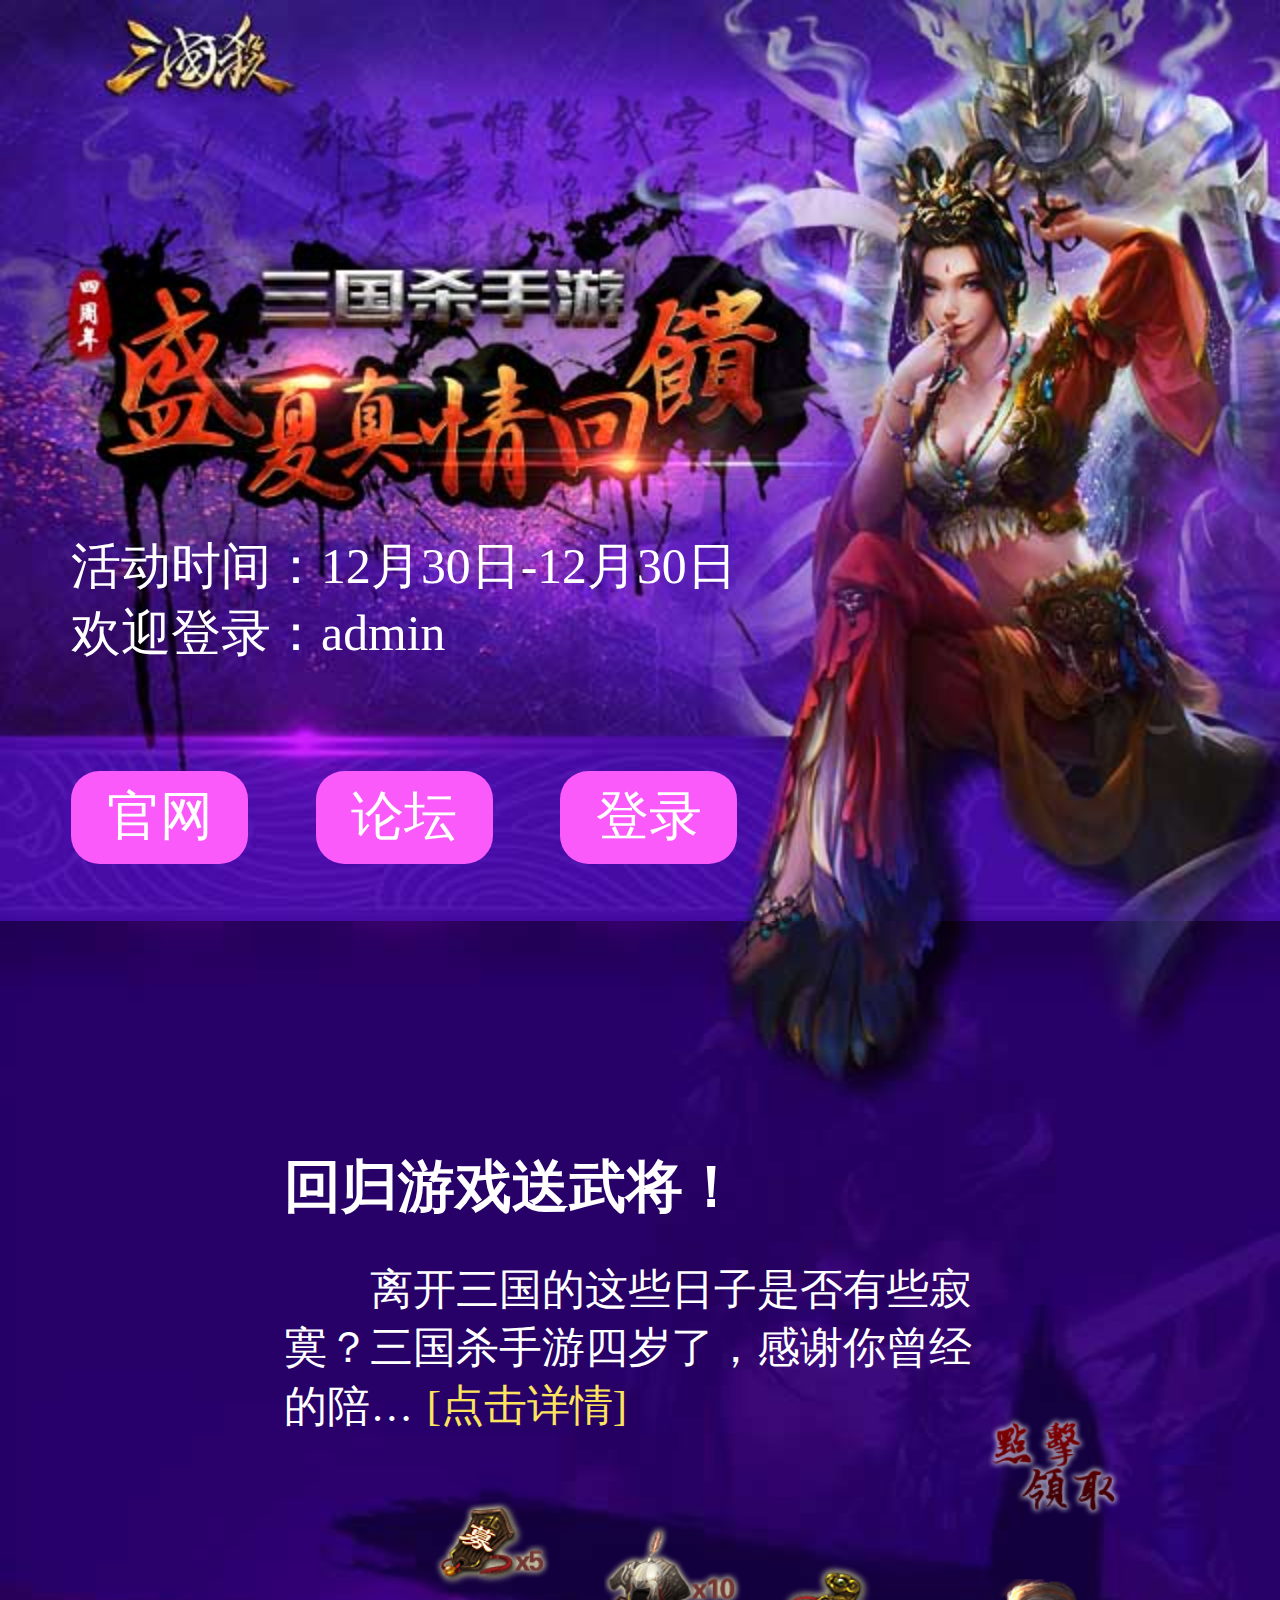
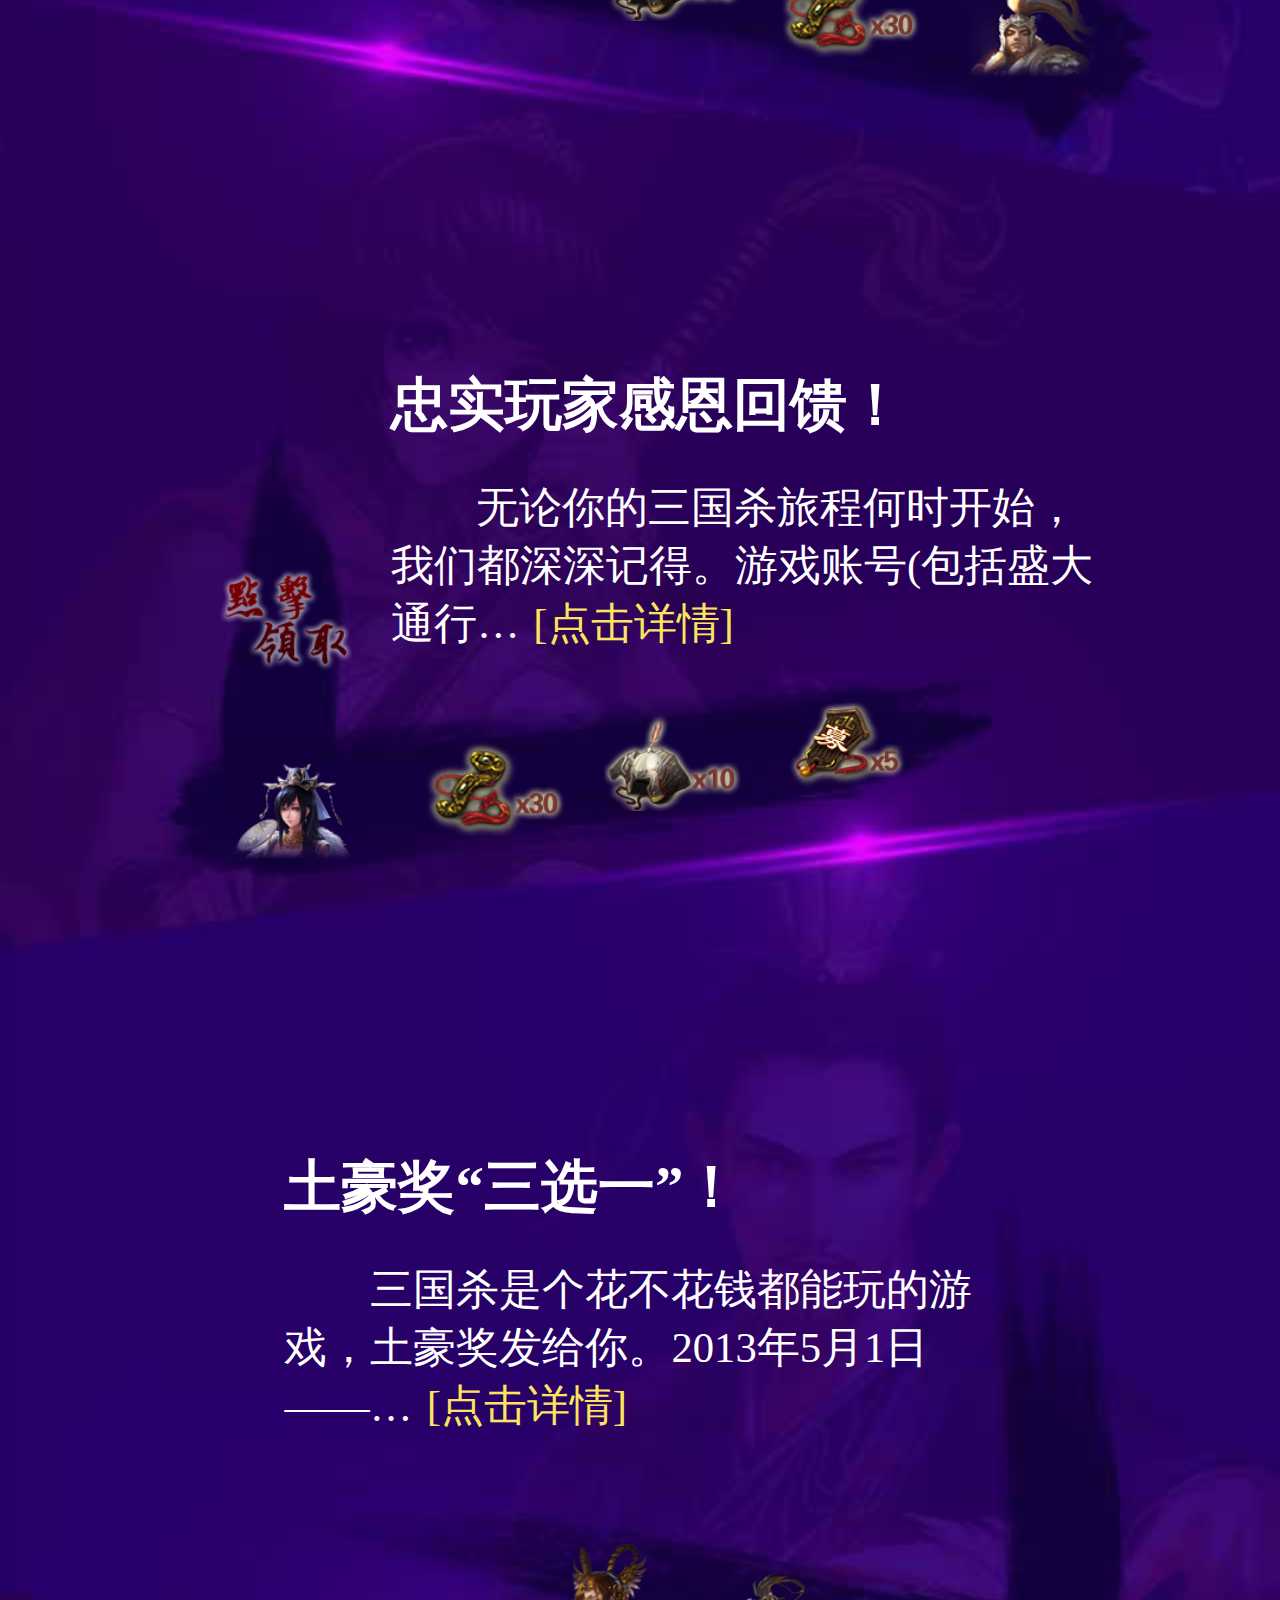
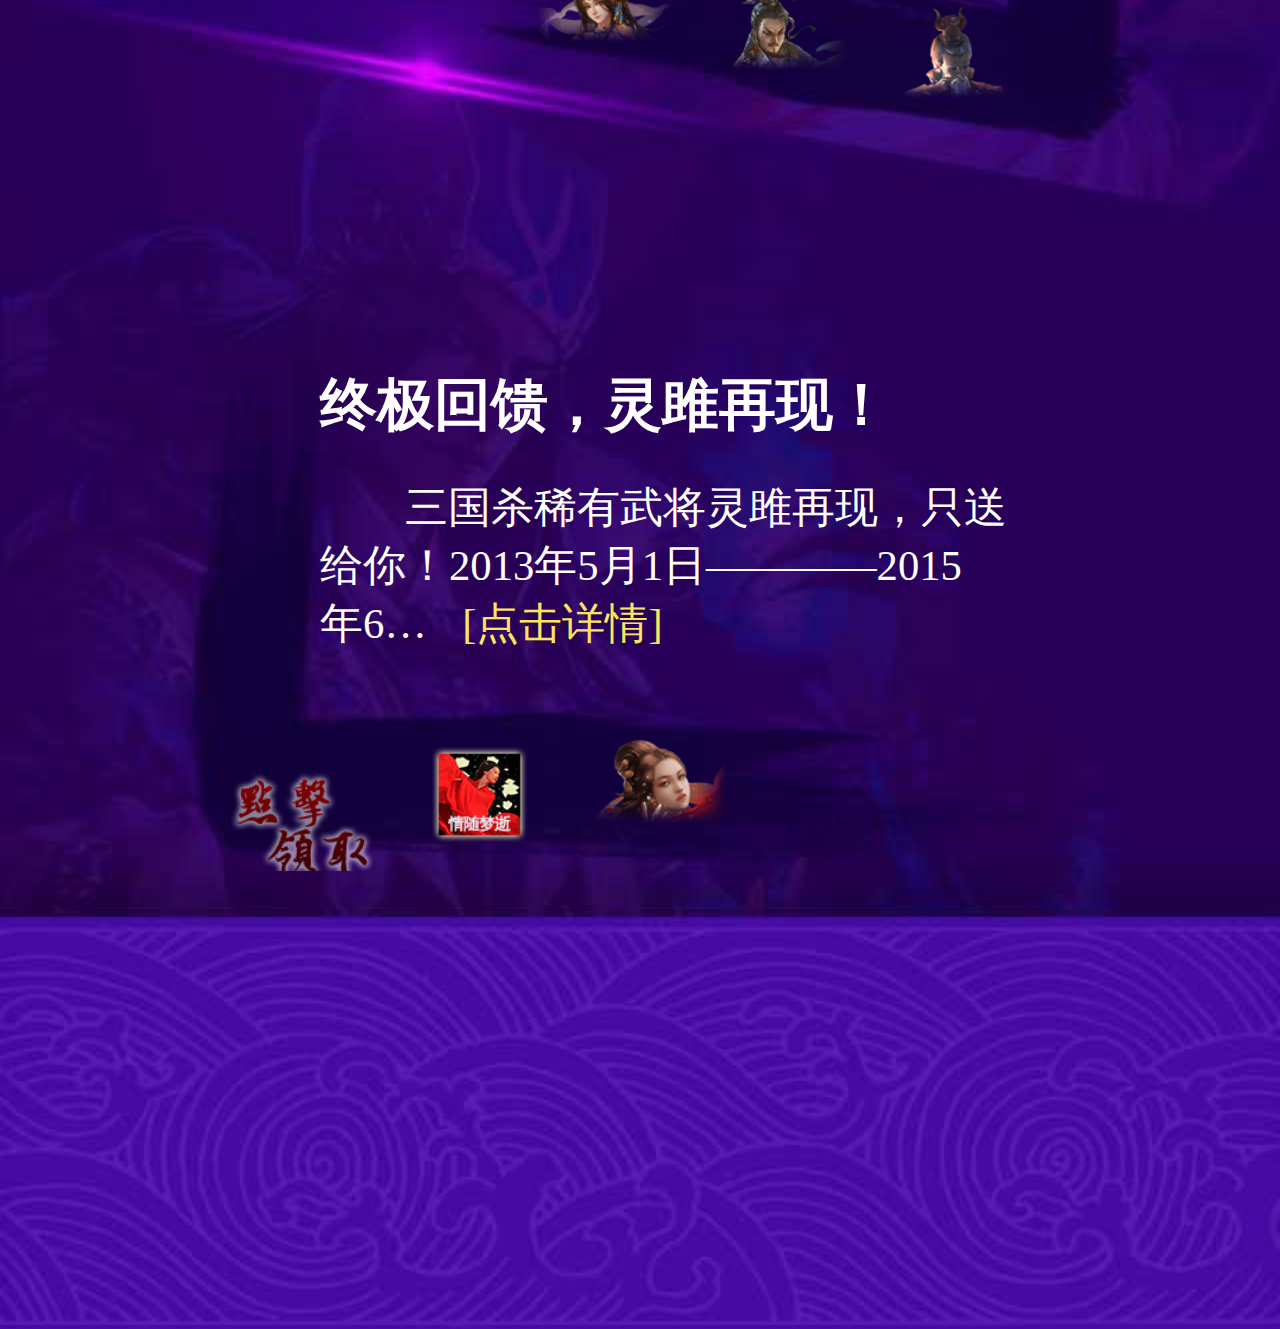
==== mobile/index.html @ ebcf3705 "In nginx, the UA is used to change the path of the root to achieve the effect of jumping according t" ====
<!DOCTYPE html>
<html lang="en">

<head>
  <meta charset="UTF-8">
  <meta name="viewport"
    content="width=device-width, initial-scale=1.0, minimum-scale=1.0, maximum-scale=1.0, minimal-ui">
  <meta http-equiv="X-UA-Compatible" content="ie=edge">
  <title>三国杀</title>
  <link rel="stylesheet" href="./css/index.css">
</head>

<body>
  <div id="column1">
    <nav class="nav">
      <ul class="nav-list">
        <li class="nav-list-item"><a target="_blank" href="http://m.sanguosha.com">官网</a></li>
        <li class="nav-list-item"><a target="_blank" href="http://myclub.sanguosha.com">论坛</a></li>
        <li class="nav-list-item"><a target="_blank" href="javascript:void(0);">登录</a></li>
      </ul>
    </nav>
    <div class="column1-tip">
      <p class="column1-tip-time">活动时间：12月30日-12月30日</p>
      <p class="column1-tip-wel">欢迎登录：admin</p>
    </div>
  </div>
  <div id="column2">
    <div id="box1" class="box">
      <div class="info">
        <h2 class="title">回归游戏送武将！</h2>
        <p>
          <span class="pre">&emsp;&emsp;离开三国的这些日子是否有些寂寞？三国杀手游四岁了，感谢你曾经</span><span class="mid ellipsis">的陪伴。</span><span class="showDetail" data-index="0">[点击详情]</span><span class="beh hide">2015年1月1日至今，未登陆国三国杀手游且校色等级大于等于85级(原40级)的用户，可免费领取：招募令x5、雁翎甲x10、多多益善x30、专属武将朱灵！领取成功后，请登录游戏到系统邮件中查看。</span><span class="takeBack hide" data-index="0">[收回]</span>
        </p>
      </div>
      <ul class="tools">
        <li class="tool-item" data-id="1_1"></li>
        <li class="left1 tool-item" data-id="1_2"></li>
        <li class="left2 tool-item" data-id="1_3"></li>
        <li class="left3 tool-item" data-id="1_4"></li>
        <li class="left4 tool-item" data-id="1_5"></li>
      </ul>
    </div>
    <div id="box2" class="box">
      <div class="info">
        <h2 class="title">忠实玩家感恩回馈！</h2>
        <p>
          <span class="pre">&emsp;&emsp;无论你的三国杀旅程何时开始，我们都深深记得。游戏账号(包括盛大</span><span class="mid ellipsis">通行证)注册</span><span class="showDetail" data-index="1">[点击详情]</span><span class="beh hide">时间在2014年6月30日及以前且游戏角色大于等于100级(原48级)的用户，可免费领取：招募令x5、雁翎甲x10、多多益善x30、娇花照水*甄姬。小tips：不记得自己游戏开始时间可以看下“初出茅庐”战功的获得日期哦！</span><span class="takeBack hide" data-index="1">[收回]</span>
        </p>
      </div>
      <ul class="tools">
        <li class="tool-item" data-id="2_1"></li>
        <li class="right1 tool-item" data-id="2_2"></li>
        <li class="right2 tool-item" data-id="2_3"></li>
        <li class="right3 tool-item" data-id="2_4"></li>
        <li class="right4 tool-item" data-id="2_5"></li>
      </ul>
    </div>
    <div id="box3" class="box">
      <div class="info">
        <h2 class="title">土豪奖“三选一”！</h2>
        <p>
          <span class="pre">&emsp;&emsp;三国杀是个花不花钱都能玩的游戏，土豪奖发给你。2013年5月1日</span><span class="mid ellipsis">——2015年</span><span class="showDetail" data-index="2">[点击详情]</span><span class="beh hide">6月30日期间，通过正规充值方式累计充值超过5000人民币的用户，月下弄兔*貂蝉，陈琳，程昱，奖励三选一。领取成功后，请登录游戏到系统邮件中查看。</span><span class="takeBack hide" data-index="2">[收回]</span>
        </p>
      </div>
      <ul class="tools">
        <li class="tool-item" data-id="3_1"></li>
        <li class="left1 tool-item" data-id="3_2"></li>
        <li class="left2 tool-item" data-id="3_3"></li>
      </ul>
    </div>
    <div id="box4" class="box">
      <div class="info">
        <h2 class="title">终极回馈，灵雎再现！</h2>
        <p class="left1">
          <span class="pre">&emsp;&emsp;三国杀稀有武将灵雎再现，只送给你！2013年5月1日————2015</span><span class="mid ellipsis">年6月30日期间</span><span class="showDetail" data-index="3">[点击详情]</span><span class="beh hide">，通过正规充值方式累计充值超过1万元人民币的用户，可获得灵雎、专属称号“情随梦逝”。领取成功后，请登录游戏到系统邮件中查看。</span><span class="takeBack hide" data-index="3">[收回]</span>
        </p>
      </div>
      <ul class="tools">
        <li class="tool-item" data-id="4_1"></li>
        <li class="right1 tool-item" data-id="4_2"></li>
        <li class="right2 tool-item" data-id="4_3"></li>
      </ul>
    </div>
  </div>
  <!-- dialog -->
  <div class="dialog-box dialog-tip hide">
    <div class="dialog-top">提示</div>
    <div class="dialog-middle">
      <p class="dialog-text"></p>
    </div>
    <div class="dialog-bottom">
      <button type="button" class="confirm">确定</button>
    </div>
  </div>
  <!-- 背景 -->
  <div class="dialog-bg hide"></div>
</body>

<script src="./js/lib/jquery-3.3.1.min.js"></script>
<script src="./js/lib/ajax.js"></script>
<script src="./js/lib/testdata.js"></script>
<script src="./js/lib/zepto.js"></script>
<script src="./js/lib/event.js"></script>
<script src="./js/lib/touch.js"></script>
<script src="./js/index.js"></script>

</html>
---- mobile/css/index.css ----
*{margin:0;padding:0}ul{list-style:none}a{text-decoration:none}body{margin:0 auto}#column1{width:100%;height:7.194444444444rem;background:url(../img/bg_01.jpg) no-repeat;background-size:100%;position:relative}.nav{position:absolute;left:.555555555556rem;top:5.611111111111rem}.nav-list-item{font-size:.416666666667rem;padding:.083333333333rem .277777777778rem;border-radius:.222222222222rem;background-color:#fb5afb;display:inline-block;margin-right:.277777777778rem}.nav a{color:#fff;display:inlien-block}.column1-tip{font-size:.388888888889rem;color:#fff;position:absolute;left:.555555555556rem;top:4.166666666667rem}#column2{width:100%;height:28.1875rem;background:url(../img/bg_02.jpg) no-repeat;background-size:100%;position:relative}.box .info{width:5.555555555556rem}.box .info .title{font-size:.444444444444rem;margin-bottom:.277777777778rem}.box{font-size:.333333333333rem;color:#fff}#box1 .info{position:absolute;left:2.222222222222rem;bottom:24.166666666667rem}#box2 .info{position:absolute;left:3.055555555556rem;bottom:17.777777777778rem}#box3 .info{position:absolute;left:2.222222222222rem;bottom:11.666666666667rem}#box4 .info{position:absolute;left:2.5rem;bottom:5.277777777778rem}#box1 .all-info{position:absolute;left:2.222222222222rem;bottom:23.611111111111rem}#box2 .all-info{position:absolute;left:3.055555555556rem;bottom:17.222222222222rem}#box3 .all-info{position:absolute;left:2.222222222222rem;bottom:11.111111111111rem}#box4 .all-info{position:absolute;left:2.5rem;bottom:4.722222222222rem}.ellipsis{width:1.111111111111rem;display:inline-block;vertical-align:middle;overflow:hidden;text-overflow:ellipsis;white-space:nowrap}.showDetail{color:#fce45e;vertical-align:middle}.hide{display:none}.takeBack{color:#fce45e;vertical-align:middle}#box1 .tools li:first-child{background:url(../img/1/01.png) no-repeat}#box1 .tools li:nth-child(2){background:url(../img/1/02.png) no-repeat}#box1 .tools li:nth-child(3){background:url(../img/1/03.png) no-repeat}#box1 .tools li:nth-child(4){background:url(../img/1/04.png) no-repeat}#box1 .tools li:nth-child(5){background:url(../img/all.png) no-repeat}#box2 .tools li:first-child{background:url(../img/2/01.png) no-repeat}#box2 .tools li:nth-child(2){background:url(../img/2/02.png) no-repeat}#box2 .tools li:nth-child(3){background:url(../img/2/03.png) no-repeat}#box2 .tools li:nth-child(4){background:url(../img/2/04.png) no-repeat}#box2 .tools li:nth-child(5){background:url(../img/all.png) no-repeat}#box3 .tools li:first-child{background:url(../img/3/01.png) no-repeat}#box3 .tools li:nth-child(2){background:url(../img/3/02.png) no-repeat}#box3 .tools li:nth-child(3){background:url(../img/3/03.png) no-repeat}#box4 .tools li:first-child{background:url(../img/4/01.png) no-repeat}#box4 .tools li:nth-child(2){background:url(../img/4/02.png) no-repeat}#box4 .tools li:nth-child(3){background:url(../img/all.png) no-repeat}#box1 .tools li:first-child.gray{background:url(../img/1/01_gray.png) no-repeat}#box1 .tools li:nth-child(2).gray{background:url(../img/1/02_gray.png) no-repeat}#box1 .tools li:nth-child(3).gray{background:url(../img/1/03_gray.png) no-repeat}#box1 .tools li:nth-child(4).gray{background:url(../img/1/04_gray.png) no-repeat}#box1 .tools li:nth-child(5).gray{background:url(../img/all_gray.png) no-repeat}#box2 .tools li:first-child.gray{background:url(../img/2/01_gray.png) no-repeat}#box2 .tools li:nth-child(2).gray{background:url(../img/2/02_gray.png) no-repeat}#box2 .tools li:nth-child(3).gray{background:url(../img/2/03_gray.png) no-repeat}#box2 .tools li:nth-child(4).gray{background:url(../img/2/04_gray.png) no-repeat}#box2 .tools li:nth-child(5).gray{background:url(../img/all_gray.png) no-repeat}#box3 .tools li:first-child.gray{background:url(../img/3/01_gray.png) no-repeat}#box3 .tools li:nth-child(2).gray{background:url(../img/3/02_gray.png) no-repeat}#box3 .tools li:nth-child(3).gray{background:url(../img/3/03_gray.png) no-repeat}#box4 .tools li:first-child.gray{background:url(../img/4/01_gray.png) no-repeat}#box4 .tools li:nth-child(2).gray{background:url(../img/4/02_gray.png) no-repeat}#box4 .tools li:nth-child(3).gray{background:url(../img/all_gray.png) no-repeat}#column2 .tools li{width:1.111111111111rem;height:.805555555556rem;background-size:100%!important}#column2 .tools li:last-child{width:1.027777777778rem;height:.833333333333rem}#box4 .tools li:last-child{width:1.111111111111rem;height:.805555555556rem}#column2 .box .tools,.tools li{position:absolute}#box1 .tools{left:3.333333333333rem;top:4.444444444444rem}#box2 .tools{left:6.111111111111rem;top:10.694444444444rem}#box3 .tools{left:4.166666666667rem;top:17.361111111111rem}#box4 .tools{left:4.583333333333rem;top:23.472222222222rem}.tools .left1{left:1.388888888889rem;top:.222222222222rem}.tools .left2{left:2.777777777778rem;top:.5rem}.tools .left3{left:4.166666666667rem;top:.694444444444rem}.tools .left4{left:4.388888888889rem;top:-.611111111111rem}.tools .right1{left:-1.388888888889rem;top:.138888888889rem}.tools .right2{left:-2.777777777778rem;top:.333333333333rem}.tools .right3{left:-4.388888888889rem;top:.555555555556rem}.tools .right4{left:-4.388888888889rem;top:-.972222222222rem}.dialog-bg{width:100%;height:100%;background:#000;top:0;z-index:1;opacity:.5;filter:progid:DXImageTransform.Microsoft.Alpha(opacity=50)}.dialog-bg,.dialog-box{position:fixed;left:0;right:0;bottom:0}.dialog-box{top:2.777777777778rem;margin:0 auto;width:6.944444444444rem;height:3.888888888889rem;z-index:2;background:#f1e9ff;border-radius:.138888888889rem;border:.027777777778rem solid #2f0080}.dialog-top{width:100%;height:.805555555556rem;line-height:.805555555556rem;font-size:.444444444444rem;color:#2f0080;text-align:center;border-bottom:.027777777778rem solid #2f0080;font-weight:700}.dialog-middle{height:1.111111111111rem;padding:.277777777778rem}.dialog-middle p{text-indent:2em;line-height:.555555555556rem;font-size:.333333333333rem}.dialog-bottom{width:100%;height:1.111111111111rem;font-size:.5rem;color:#2f0080;text-align:center;padding-top:.277777777778rem}.dialog-bottom button{width:2.5rem;height:.722222222222rem;line-height:.722222222222rem;background:#2f0080;border:0 none;color:#fff;border-radius:.083333333333rem;margin:.194444444444rem 0}
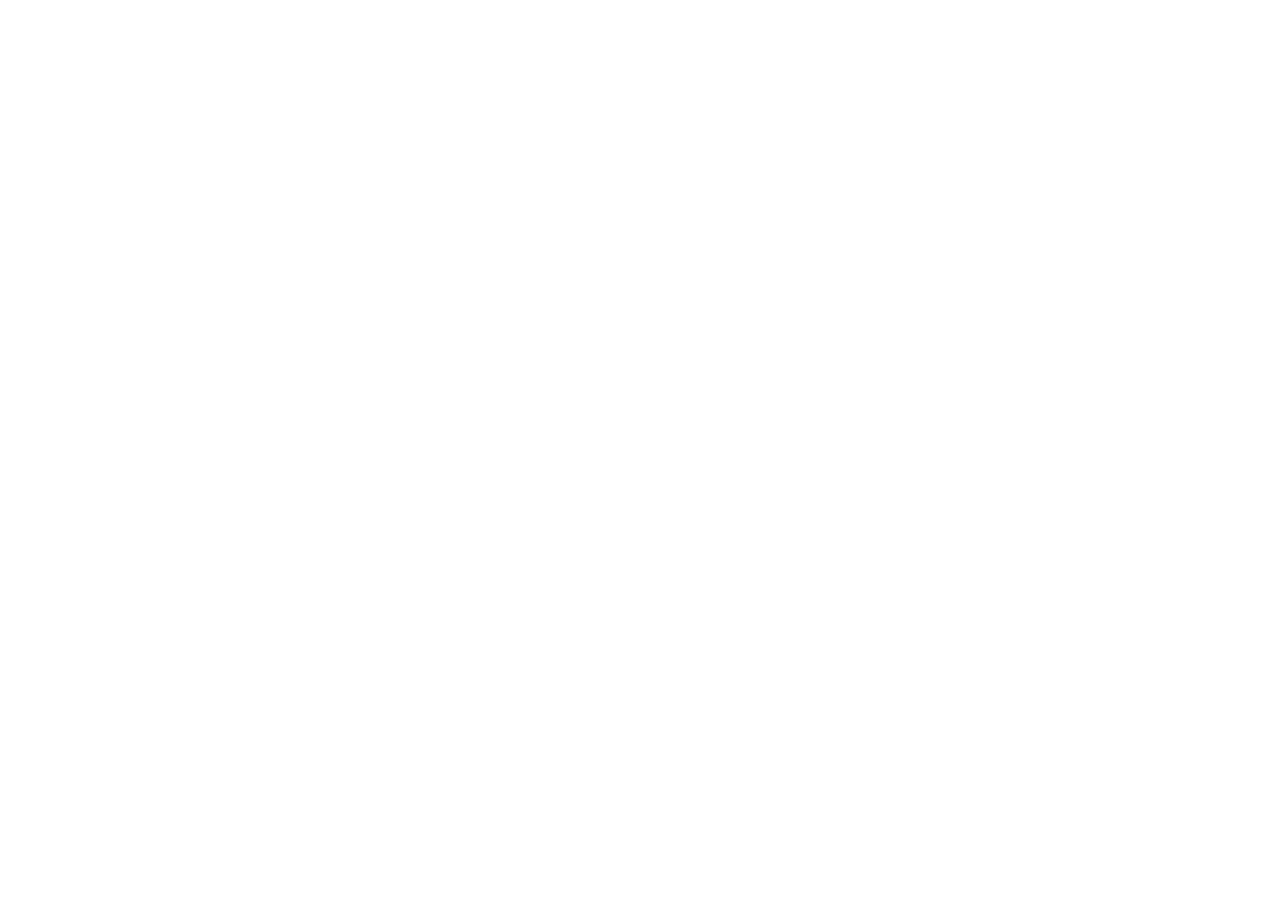
==== commit a7f5d03d: "Perform device judgment based on the navigator.userAgent field on the browser side to perform the co" ====
--- a/mobile/index.html
+++ b/mobile/index.html
@@ -8,6 +8,13 @@
   <meta http-equiv="X-UA-Compatible" content="ie=edge">
   <title>三国杀</title>
   <link rel="stylesheet" href="./css/index.css">
+  <script>
+    try {
+      if (!/Android|webOS|iPhone|iPod|BlackBerry/i.test(navigator.userAgent)) { // 触屏手机版地址
+        window.location.href = "http://localhost:8080/pc";
+      }
+    } catch (e) {}
+  </script>
 </head>
 
 <body>
@@ -29,7 +36,10 @@
       <div class="info">
         <h2 class="title">回归游戏送武将！</h2>
         <p>
-          <span class="pre">&emsp;&emsp;离开三国的这些日子是否有些寂寞？三国杀手游四岁了，感谢你曾经</span><span class="mid ellipsis">的陪伴。</span><span class="showDetail" data-index="0">[点击详情]</span><span class="beh hide">2015年1月1日至今，未登陆国三国杀手游且校色等级大于等于85级(原40级)的用户，可免费领取：招募令x5、雁翎甲x10、多多益善x30、专属武将朱灵！领取成功后，请登录游戏到系统邮件中查看。</span><span class="takeBack hide" data-index="0">[收回]</span>
+          <span class="pre">&emsp;&emsp;离开三国的这些日子是否有些寂寞？三国杀手游四岁了，感谢你曾经</span><span class="mid ellipsis">的陪伴。</span><span
+            class="showDetail" data-index="0">[点击详情]</span><span
+            class="beh hide">2015年1月1日至今，未登陆国三国杀手游且校色等级大于等于85级(原40级)的用户，可免费领取：招募令x5、雁翎甲x10、多多益善x30、专属武将朱灵！领取成功后，请登录游戏到系统邮件中查看。</span><span
+            class="takeBack hide" data-index="0">[收回]</span>
         </p>
       </div>
       <ul class="tools">
@@ -44,7 +54,10 @@
       <div class="info">
         <h2 class="title">忠实玩家感恩回馈！</h2>
         <p>
-          <span class="pre">&emsp;&emsp;无论你的三国杀旅程何时开始，我们都深深记得。游戏账号(包括盛大</span><span class="mid ellipsis">通行证)注册</span><span class="showDetail" data-index="1">[点击详情]</span><span class="beh hide">时间在2014年6月30日及以前且游戏角色大于等于100级(原48级)的用户，可免费领取：招募令x5、雁翎甲x10、多多益善x30、娇花照水*甄姬。小tips：不记得自己游戏开始时间可以看下“初出茅庐”战功的获得日期哦！</span><span class="takeBack hide" data-index="1">[收回]</span>
+          <span class="pre">&emsp;&emsp;无论你的三国杀旅程何时开始，我们都深深记得。游戏账号(包括盛大</span><span
+            class="mid ellipsis">通行证)注册</span><span class="showDetail" data-index="1">[点击详情]</span><span
+            class="beh hide">时间在2014年6月30日及以前且游戏角色大于等于100级(原48级)的用户，可免费领取：招募令x5、雁翎甲x10、多多益善x30、娇花照水*甄姬。小tips：不记得自己游戏开始时间可以看下“初出茅庐”战功的获得日期哦！</span><span
+            class="takeBack hide" data-index="1">[收回]</span>
         </p>
       </div>
       <ul class="tools">
@@ -59,7 +72,10 @@
       <div class="info">
         <h2 class="title">土豪奖“三选一”！</h2>
         <p>
-          <span class="pre">&emsp;&emsp;三国杀是个花不花钱都能玩的游戏，土豪奖发给你。2013年5月1日</span><span class="mid ellipsis">——2015年</span><span class="showDetail" data-index="2">[点击详情]</span><span class="beh hide">6月30日期间，通过正规充值方式累计充值超过5000人民币的用户，月下弄兔*貂蝉，陈琳，程昱，奖励三选一。领取成功后，请登录游戏到系统邮件中查看。</span><span class="takeBack hide" data-index="2">[收回]</span>
+          <span class="pre">&emsp;&emsp;三国杀是个花不花钱都能玩的游戏，土豪奖发给你。2013年5月1日</span><span
+            class="mid ellipsis">——2015年</span><span class="showDetail" data-index="2">[点击详情]</span><span
+            class="beh hide">6月30日期间，通过正规充值方式累计充值超过5000人民币的用户，月下弄兔*貂蝉，陈琳，程昱，奖励三选一。领取成功后，请登录游戏到系统邮件中查看。</span><span
+            class="takeBack hide" data-index="2">[收回]</span>
         </p>
       </div>
       <ul class="tools">
@@ -72,7 +88,10 @@
       <div class="info">
         <h2 class="title">终极回馈，灵雎再现！</h2>
         <p class="left1">
-          <span class="pre">&emsp;&emsp;三国杀稀有武将灵雎再现，只送给你！2013年5月1日————2015</span><span class="mid ellipsis">年6月30日期间</span><span class="showDetail" data-index="3">[点击详情]</span><span class="beh hide">，通过正规充值方式累计充值超过1万元人民币的用户，可获得灵雎、专属称号“情随梦逝”。领取成功后，请登录游戏到系统邮件中查看。</span><span class="takeBack hide" data-index="3">[收回]</span>
+          <span class="pre">&emsp;&emsp;三国杀稀有武将灵雎再现，只送给你！2013年5月1日————2015</span><span
+            class="mid ellipsis">年6月30日期间</span><span class="showDetail" data-index="3">[点击详情]</span><span
+            class="beh hide">，通过正规充值方式累计充值超过1万元人民币的用户，可获得灵雎、专属称号“情随梦逝”。领取成功后，请登录游戏到系统邮件中查看。</span><span
+            class="takeBack hide" data-index="3">[收回]</span>
         </p>
       </div>
       <ul class="tools">
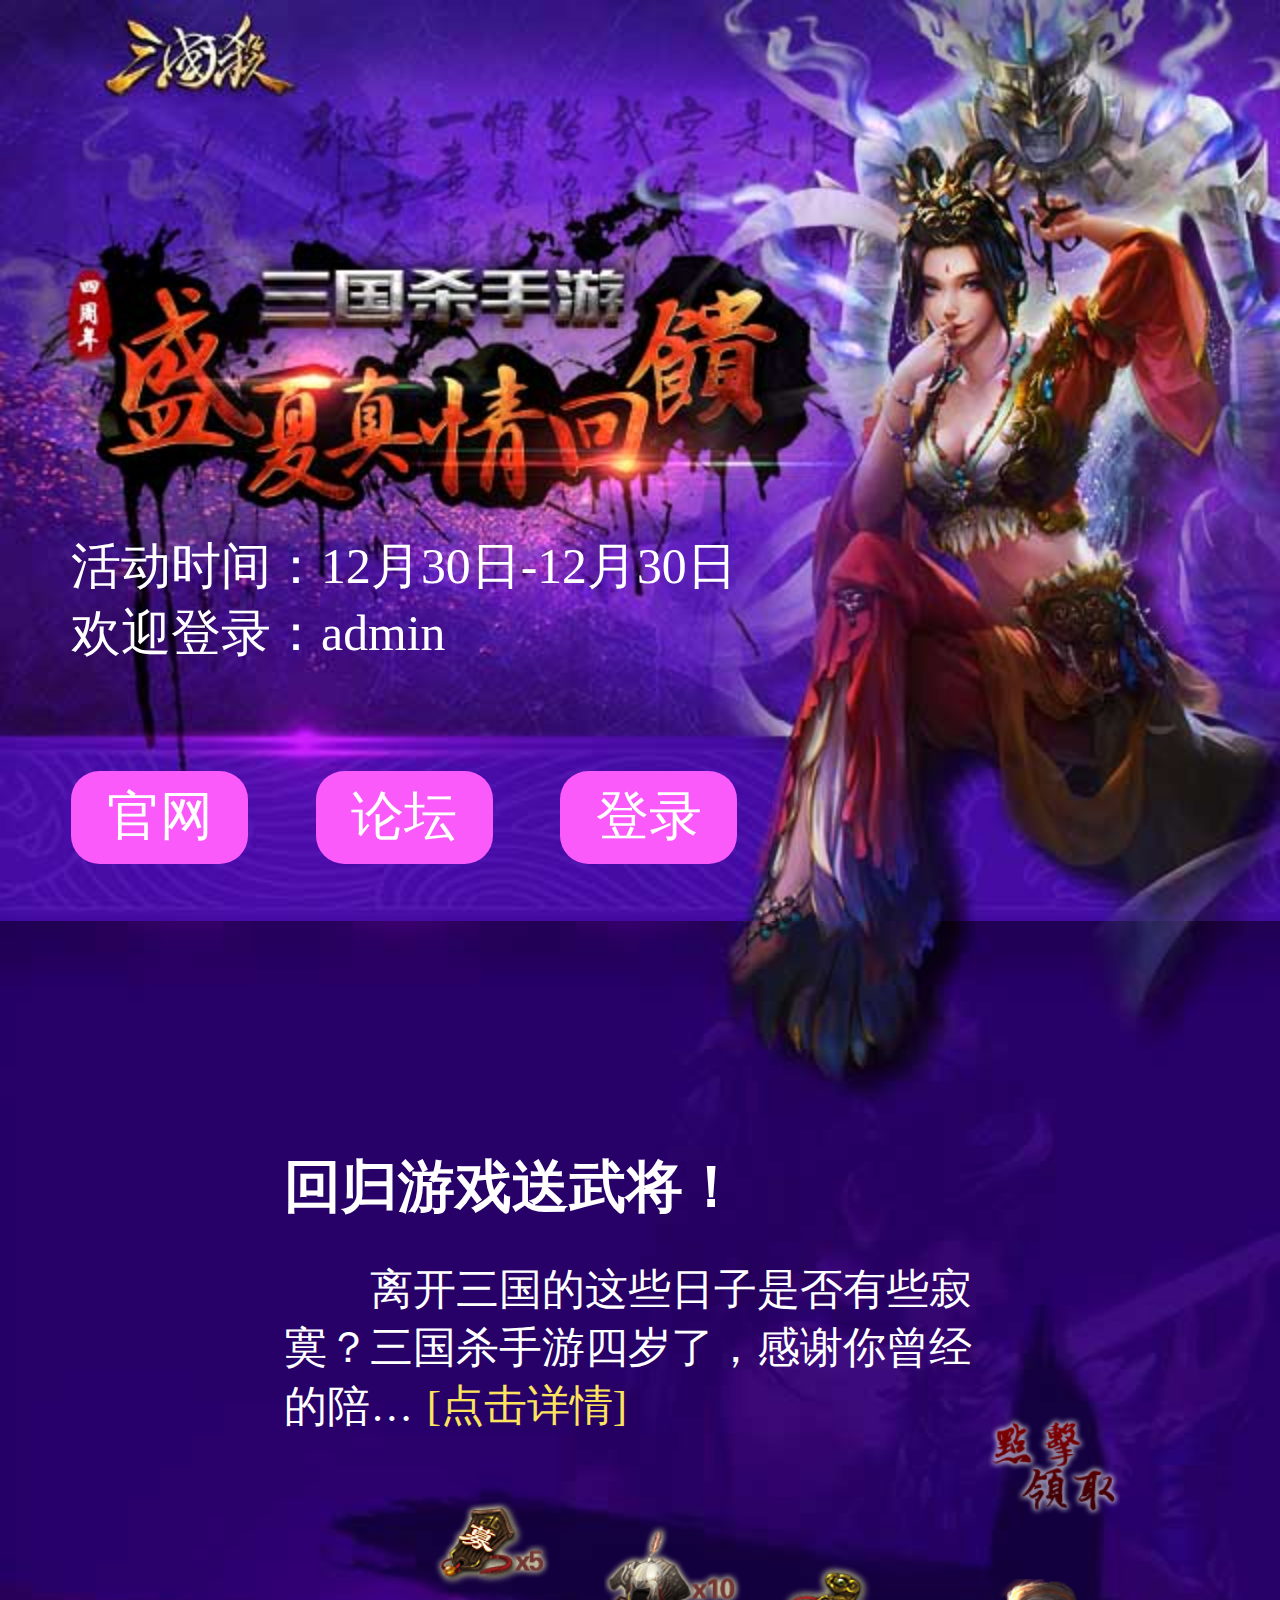
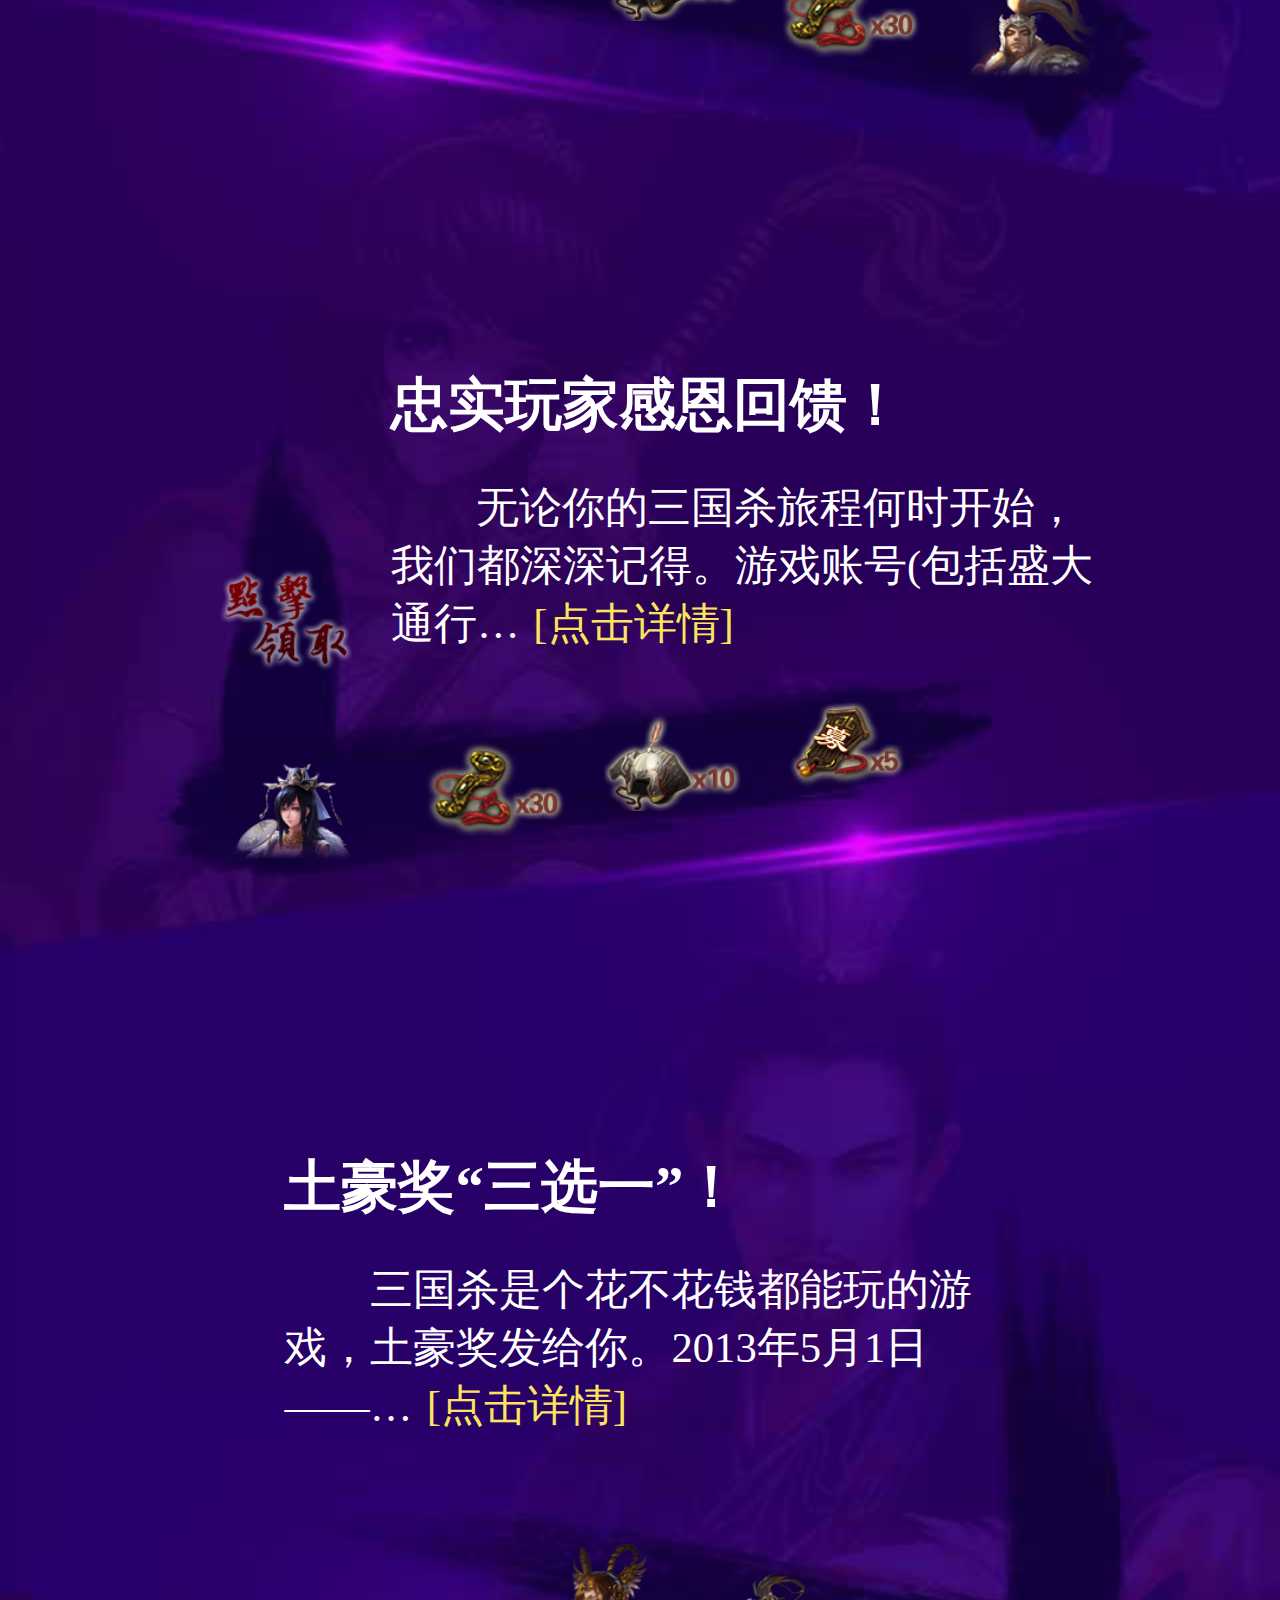
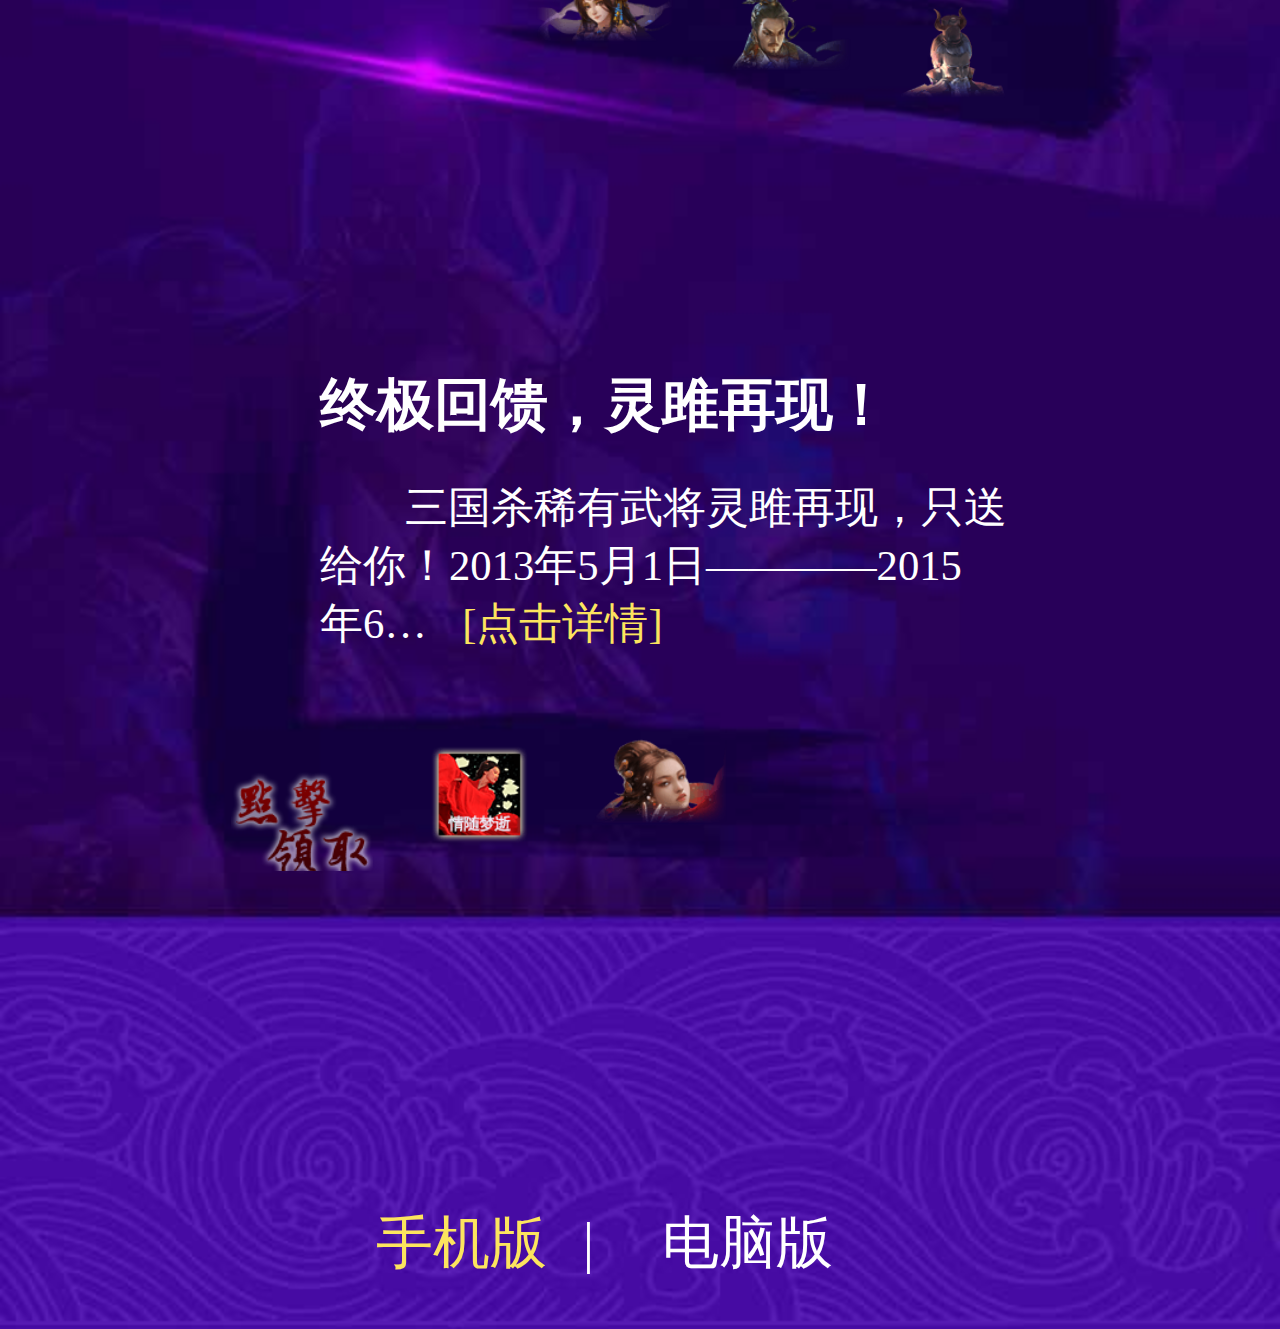
==== commit 25f58a18: "When the page is initialized, nginx determines that the UA will jump the page accordingly. When ther" ====
--- a/mobile/index.html
+++ b/mobile/index.html
@@ -9,11 +9,33 @@
   <title>三国杀</title>
   <link rel="stylesheet" href="./css/index.css">
   <script>
-    try {
-      if (!/Android|webOS|iPhone|iPod|BlackBerry/i.test(navigator.userAgent)) { // 触屏手机版地址
-        window.location.href = "http://localhost:8080/pc";
+    function setCookie(name, value, days, domain, path) {
+      var expires = ''
+      if (days) {
+        var d = new Date()
+        d.setTime(d.getTime() + (days * 24 * 60 * 60 * 1000))
+        expires = '; expires=' + d.toGMTString()
       }
-    } catch (e) {}
+      domain = domain ? '; domain=' + domain : ''
+      path = '; path=' + (path ? path : '/')
+      document.cookie = name + '=' + value + expires + path + domain
+    }
+
+    function readCookie(name) {
+      var n = name + '='
+      var cookies = document.cookie.split(';')
+      for (var i = 0; i < cookies.length; i++) {
+        var c = cookies[i].replace(/^s+/, '')
+        if (c.indexOf(n) == 0) {
+          return c.substring(n.length)
+        }
+      }
+      return null
+    }
+
+    function eraseCookie(name, domain, path) {
+      setCookie(name, '', -1, domain, path)
+    }
   </script>
 </head>
 
@@ -100,6 +122,10 @@
         <li class="right2 tool-item" data-id="4_3"></li>
       </ul>
     </div>
+    <ul class="device">
+      <li class="device-item"><a href="http://localhost:8080/mobile" class="mobile">手机版</a></li>
+      <li class="device-item"><a href="http://localhost:8080/pc" class="pc">电脑版</a></li>
+    </ul>
   </div>
   <!-- dialog -->
   <div class="dialog-box dialog-tip hide">
@@ -118,9 +144,11 @@
 <script src="./js/lib/jquery-3.3.1.min.js"></script>
 <script src="./js/lib/ajax.js"></script>
 <script src="./js/lib/testdata.js"></script>
-<script src="./js/lib/zepto.js"></script>
-<script src="./js/lib/event.js"></script>
-<script src="./js/lib/touch.js"></script>
 <script src="./js/index.js"></script>
+<script>
+  $('.pc').on('click', function () {
+    setCookie('mobile_request', 0, 2, 'localhost', '/')
+  })
+</script>
 
 </html>--- a/mobile/css/index.css
+++ b/mobile/css/index.css
@@ -1 +1 @@
-*{margin:0;padding:0}ul{list-style:none}a{text-decoration:none}body{margin:0 auto}#column1{width:100%;height:7.194444444444rem;background:url(../img/bg_01.jpg) no-repeat;background-size:100%;position:relative}.nav{position:absolute;left:.555555555556rem;top:5.611111111111rem}.nav-list-item{font-size:.416666666667rem;padding:.083333333333rem .277777777778rem;border-radius:.222222222222rem;background-color:#fb5afb;display:inline-block;margin-right:.277777777778rem}.nav a{color:#fff;display:inlien-block}.column1-tip{font-size:.388888888889rem;color:#fff;position:absolute;left:.555555555556rem;top:4.166666666667rem}#column2{width:100%;height:28.1875rem;background:url(../img/bg_02.jpg) no-repeat;background-size:100%;position:relative}.box .info{width:5.555555555556rem}.box .info .title{font-size:.444444444444rem;margin-bottom:.277777777778rem}.box{font-size:.333333333333rem;color:#fff}#box1 .info{position:absolute;left:2.222222222222rem;bottom:24.166666666667rem}#box2 .info{position:absolute;left:3.055555555556rem;bottom:17.777777777778rem}#box3 .info{position:absolute;left:2.222222222222rem;bottom:11.666666666667rem}#box4 .info{position:absolute;left:2.5rem;bottom:5.277777777778rem}#box1 .all-info{position:absolute;left:2.222222222222rem;bottom:23.611111111111rem}#box2 .all-info{position:absolute;left:3.055555555556rem;bottom:17.222222222222rem}#box3 .all-info{position:absolute;left:2.222222222222rem;bottom:11.111111111111rem}#box4 .all-info{position:absolute;left:2.5rem;bottom:4.722222222222rem}.ellipsis{width:1.111111111111rem;display:inline-block;vertical-align:middle;overflow:hidden;text-overflow:ellipsis;white-space:nowrap}.showDetail{color:#fce45e;vertical-align:middle}.hide{display:none}.takeBack{color:#fce45e;vertical-align:middle}#box1 .tools li:first-child{background:url(../img/1/01.png) no-repeat}#box1 .tools li:nth-child(2){background:url(../img/1/02.png) no-repeat}#box1 .tools li:nth-child(3){background:url(../img/1/03.png) no-repeat}#box1 .tools li:nth-child(4){background:url(../img/1/04.png) no-repeat}#box1 .tools li:nth-child(5){background:url(../img/all.png) no-repeat}#box2 .tools li:first-child{background:url(../img/2/01.png) no-repeat}#box2 .tools li:nth-child(2){background:url(../img/2/02.png) no-repeat}#box2 .tools li:nth-child(3){background:url(../img/2/03.png) no-repeat}#box2 .tools li:nth-child(4){background:url(../img/2/04.png) no-repeat}#box2 .tools li:nth-child(5){background:url(../img/all.png) no-repeat}#box3 .tools li:first-child{background:url(../img/3/01.png) no-repeat}#box3 .tools li:nth-child(2){background:url(../img/3/02.png) no-repeat}#box3 .tools li:nth-child(3){background:url(../img/3/03.png) no-repeat}#box4 .tools li:first-child{background:url(../img/4/01.png) no-repeat}#box4 .tools li:nth-child(2){background:url(../img/4/02.png) no-repeat}#box4 .tools li:nth-child(3){background:url(../img/all.png) no-repeat}#box1 .tools li:first-child.gray{background:url(../img/1/01_gray.png) no-repeat}#box1 .tools li:nth-child(2).gray{background:url(../img/1/02_gray.png) no-repeat}#box1 .tools li:nth-child(3).gray{background:url(../img/1/03_gray.png) no-repeat}#box1 .tools li:nth-child(4).gray{background:url(../img/1/04_gray.png) no-repeat}#box1 .tools li:nth-child(5).gray{background:url(../img/all_gray.png) no-repeat}#box2 .tools li:first-child.gray{background:url(../img/2/01_gray.png) no-repeat}#box2 .tools li:nth-child(2).gray{background:url(../img/2/02_gray.png) no-repeat}#box2 .tools li:nth-child(3).gray{background:url(../img/2/03_gray.png) no-repeat}#box2 .tools li:nth-child(4).gray{background:url(../img/2/04_gray.png) no-repeat}#box2 .tools li:nth-child(5).gray{background:url(../img/all_gray.png) no-repeat}#box3 .tools li:first-child.gray{background:url(../img/3/01_gray.png) no-repeat}#box3 .tools li:nth-child(2).gray{background:url(../img/3/02_gray.png) no-repeat}#box3 .tools li:nth-child(3).gray{background:url(../img/3/03_gray.png) no-repeat}#box4 .tools li:first-child.gray{background:url(../img/4/01_gray.png) no-repeat}#box4 .tools li:nth-child(2).gray{background:url(../img/4/02_gray.png) no-repeat}#box4 .tools li:nth-child(3).gray{background:url(../img/all_gray.png) no-repeat}#column2 .tools li{width:1.111111111111rem;height:.805555555556rem;background-size:100%!important}#column2 .tools li:last-child{width:1.027777777778rem;height:.833333333333rem}#box4 .tools li:last-child{width:1.111111111111rem;height:.805555555556rem}#column2 .box .tools,.tools li{position:absolute}#box1 .tools{left:3.333333333333rem;top:4.444444444444rem}#box2 .tools{left:6.111111111111rem;top:10.694444444444rem}#box3 .tools{left:4.166666666667rem;top:17.361111111111rem}#box4 .tools{left:4.583333333333rem;top:23.472222222222rem}.tools .left1{left:1.388888888889rem;top:.222222222222rem}.tools .left2{left:2.777777777778rem;top:.5rem}.tools .left3{left:4.166666666667rem;top:.694444444444rem}.tools .left4{left:4.388888888889rem;top:-.611111111111rem}.tools .right1{left:-1.388888888889rem;top:.138888888889rem}.tools .right2{left:-2.777777777778rem;top:.333333333333rem}.tools .right3{left:-4.388888888889rem;top:.555555555556rem}.tools .right4{left:-4.388888888889rem;top:-.972222222222rem}.dialog-bg{width:100%;height:100%;background:#000;top:0;z-index:1;opacity:.5;filter:progid:DXImageTransform.Microsoft.Alpha(opacity=50)}.dialog-bg,.dialog-box{position:fixed;left:0;right:0;bottom:0}.dialog-box{top:2.777777777778rem;margin:0 auto;width:6.944444444444rem;height:3.888888888889rem;z-index:2;background:#f1e9ff;border-radius:.138888888889rem;border:.027777777778rem solid #2f0080}.dialog-top{width:100%;height:.805555555556rem;line-height:.805555555556rem;font-size:.444444444444rem;color:#2f0080;text-align:center;border-bottom:.027777777778rem solid #2f0080;font-weight:700}.dialog-middle{height:1.111111111111rem;padding:.277777777778rem}.dialog-middle p{text-indent:2em;line-height:.555555555556rem;font-size:.333333333333rem}.dialog-bottom{width:100%;height:1.111111111111rem;font-size:.5rem;color:#2f0080;text-align:center;padding-top:.277777777778rem}.dialog-bottom button{width:2.5rem;height:.722222222222rem;line-height:.722222222222rem;background:#2f0080;border:0 none;color:#fff;border-radius:.083333333333rem;margin:.194444444444rem 0}+*{margin:0;padding:0}ul{list-style:none}a{text-decoration:none}body{margin:0 auto}#column1{width:100%;height:7.194444444444rem;background:url(../img/bg_01.jpg) no-repeat;background-size:100%;position:relative}.nav{position:absolute;left:.555555555556rem;top:5.611111111111rem}.nav-list-item{font-size:.416666666667rem;padding:.083333333333rem .277777777778rem;border-radius:.222222222222rem;background-color:#fb5afb;display:inline-block;margin-right:.277777777778rem}.nav a{color:#fff;display:inlien-block}.column1-tip{font-size:.388888888889rem;color:#fff;position:absolute;left:.555555555556rem;top:4.166666666667rem}#column2{width:100%;height:28.1875rem;background:url(../img/bg_02.jpg) no-repeat;background-size:100%;position:relative}.box .info{width:5.555555555556rem}.box .info .title{font-size:.444444444444rem;margin-bottom:.277777777778rem}.box{font-size:.333333333333rem;color:#fff}#box1 .info{position:absolute;left:2.222222222222rem;bottom:24.166666666667rem}#box2 .info{position:absolute;left:3.055555555556rem;bottom:17.777777777778rem}#box3 .info{position:absolute;left:2.222222222222rem;bottom:11.666666666667rem}#box4 .info{position:absolute;left:2.5rem;bottom:5.277777777778rem}#box1 .all-info{position:absolute;left:2.222222222222rem;bottom:23.611111111111rem}#box2 .all-info{position:absolute;left:3.055555555556rem;bottom:17.222222222222rem}#box3 .all-info{position:absolute;left:2.222222222222rem;bottom:11.111111111111rem}#box4 .all-info{position:absolute;left:2.5rem;bottom:4.722222222222rem}.ellipsis{width:1.111111111111rem;display:inline-block;vertical-align:middle;overflow:hidden;text-overflow:ellipsis;white-space:nowrap}.showDetail{color:#fce45e;vertical-align:middle}.hide{display:none}.takeBack{color:#fce45e;vertical-align:middle}#box1 .tools li:first-child{background:url(../img/1/01.png) no-repeat}#box1 .tools li:nth-child(2){background:url(../img/1/02.png) no-repeat}#box1 .tools li:nth-child(3){background:url(../img/1/03.png) no-repeat}#box1 .tools li:nth-child(4){background:url(../img/1/04.png) no-repeat}#box1 .tools li:nth-child(5){background:url(../img/all.png) no-repeat}#box2 .tools li:first-child{background:url(../img/2/01.png) no-repeat}#box2 .tools li:nth-child(2){background:url(../img/2/02.png) no-repeat}#box2 .tools li:nth-child(3){background:url(../img/2/03.png) no-repeat}#box2 .tools li:nth-child(4){background:url(../img/2/04.png) no-repeat}#box2 .tools li:nth-child(5){background:url(../img/all.png) no-repeat}#box3 .tools li:first-child{background:url(../img/3/01.png) no-repeat}#box3 .tools li:nth-child(2){background:url(../img/3/02.png) no-repeat}#box3 .tools li:nth-child(3){background:url(../img/3/03.png) no-repeat}#box4 .tools li:first-child{background:url(../img/4/01.png) no-repeat}#box4 .tools li:nth-child(2){background:url(../img/4/02.png) no-repeat}#box4 .tools li:nth-child(3){background:url(../img/all.png) no-repeat}#box1 .tools li:first-child.gray{background:url(../img/1/01_gray.png) no-repeat}#box1 .tools li:nth-child(2).gray{background:url(../img/1/02_gray.png) no-repeat}#box1 .tools li:nth-child(3).gray{background:url(../img/1/03_gray.png) no-repeat}#box1 .tools li:nth-child(4).gray{background:url(../img/1/04_gray.png) no-repeat}#box1 .tools li:nth-child(5).gray{background:url(../img/all_gray.png) no-repeat}#box2 .tools li:first-child.gray{background:url(../img/2/01_gray.png) no-repeat}#box2 .tools li:nth-child(2).gray{background:url(../img/2/02_gray.png) no-repeat}#box2 .tools li:nth-child(3).gray{background:url(../img/2/03_gray.png) no-repeat}#box2 .tools li:nth-child(4).gray{background:url(../img/2/04_gray.png) no-repeat}#box2 .tools li:nth-child(5).gray{background:url(../img/all_gray.png) no-repeat}#box3 .tools li:first-child.gray{background:url(../img/3/01_gray.png) no-repeat}#box3 .tools li:nth-child(2).gray{background:url(../img/3/02_gray.png) no-repeat}#box3 .tools li:nth-child(3).gray{background:url(../img/3/03_gray.png) no-repeat}#box4 .tools li:first-child.gray{background:url(../img/4/01_gray.png) no-repeat}#box4 .tools li:nth-child(2).gray{background:url(../img/4/02_gray.png) no-repeat}#box4 .tools li:nth-child(3).gray{background:url(../img/all_gray.png) no-repeat}#column2 .tools li{width:1.111111111111rem;height:.805555555556rem;background-size:100%!important}#column2 .tools li:last-child{width:1.027777777778rem;height:.833333333333rem}#box4 .tools li:last-child{width:1.111111111111rem;height:.805555555556rem}#column2 .box .tools,.tools li{position:absolute}#box1 .tools{left:3.333333333333rem;top:4.444444444444rem}#box2 .tools{left:6.111111111111rem;top:10.694444444444rem}#box3 .tools{left:4.166666666667rem;top:17.361111111111rem}#box4 .tools{left:4.583333333333rem;top:23.472222222222rem}.tools .left1{left:1.388888888889rem;top:.222222222222rem}.tools .left2{left:2.777777777778rem;top:.5rem}.tools .left3{left:4.166666666667rem;top:.694444444444rem}.tools .left4{left:4.388888888889rem;top:-.611111111111rem}.tools .right1{left:-1.388888888889rem;top:.138888888889rem}.tools .right2{left:-2.777777777778rem;top:.333333333333rem}.tools .right3{left:-4.388888888889rem;top:.555555555556rem}.tools .right4{left:-4.388888888889rem;top:-.972222222222rem}.dialog-bg{width:100%;height:100%;background:#000;top:0;z-index:1;opacity:.5;filter:progid:DXImageTransform.Microsoft.Alpha(opacity=50)}.dialog-bg,.dialog-box{position:fixed;left:0;right:0;bottom:0}.dialog-box{top:2.777777777778rem;margin:0 auto;width:6.944444444444rem;height:3.888888888889rem;z-index:2;background:#f1e9ff;border-radius:.138888888889rem;border:.027777777778rem solid #2f0080}.dialog-top{width:100%;height:.805555555556rem;line-height:.805555555556rem;font-size:.444444444444rem;color:#2f0080;text-align:center;border-bottom:.027777777778rem solid #2f0080;font-weight:700}.dialog-middle{height:1.111111111111rem;padding:.277777777778rem}.dialog-middle p{text-indent:2em;line-height:.555555555556rem;font-size:.333333333333rem}.dialog-bottom{width:100%;height:1.111111111111rem;color:#2f0080;padding-top:.277777777778rem}.dialog-bottom button{font-size:.388888888889rem;width:2.5rem;height:.722222222222rem;line-height:.722222222222rem;display:block;background:#2f0080;border:0 none;color:#fff;border-radius:.083333333333rem;margin:.194444444444rem auto}.device{position:absolute;left:50%;bottom:.277777777778rem;transform:translateX(-50%)}.device li:after{color:#fff;content:"|";font-size:.444444444444rem;padding:0 .277777777778rem}.device li:last-child:after{content:""}.device-item{font-size:.444444444444rem;display:inline-block}.device-item a{color:#fff}.device-item:first-child a{color:#fce45e}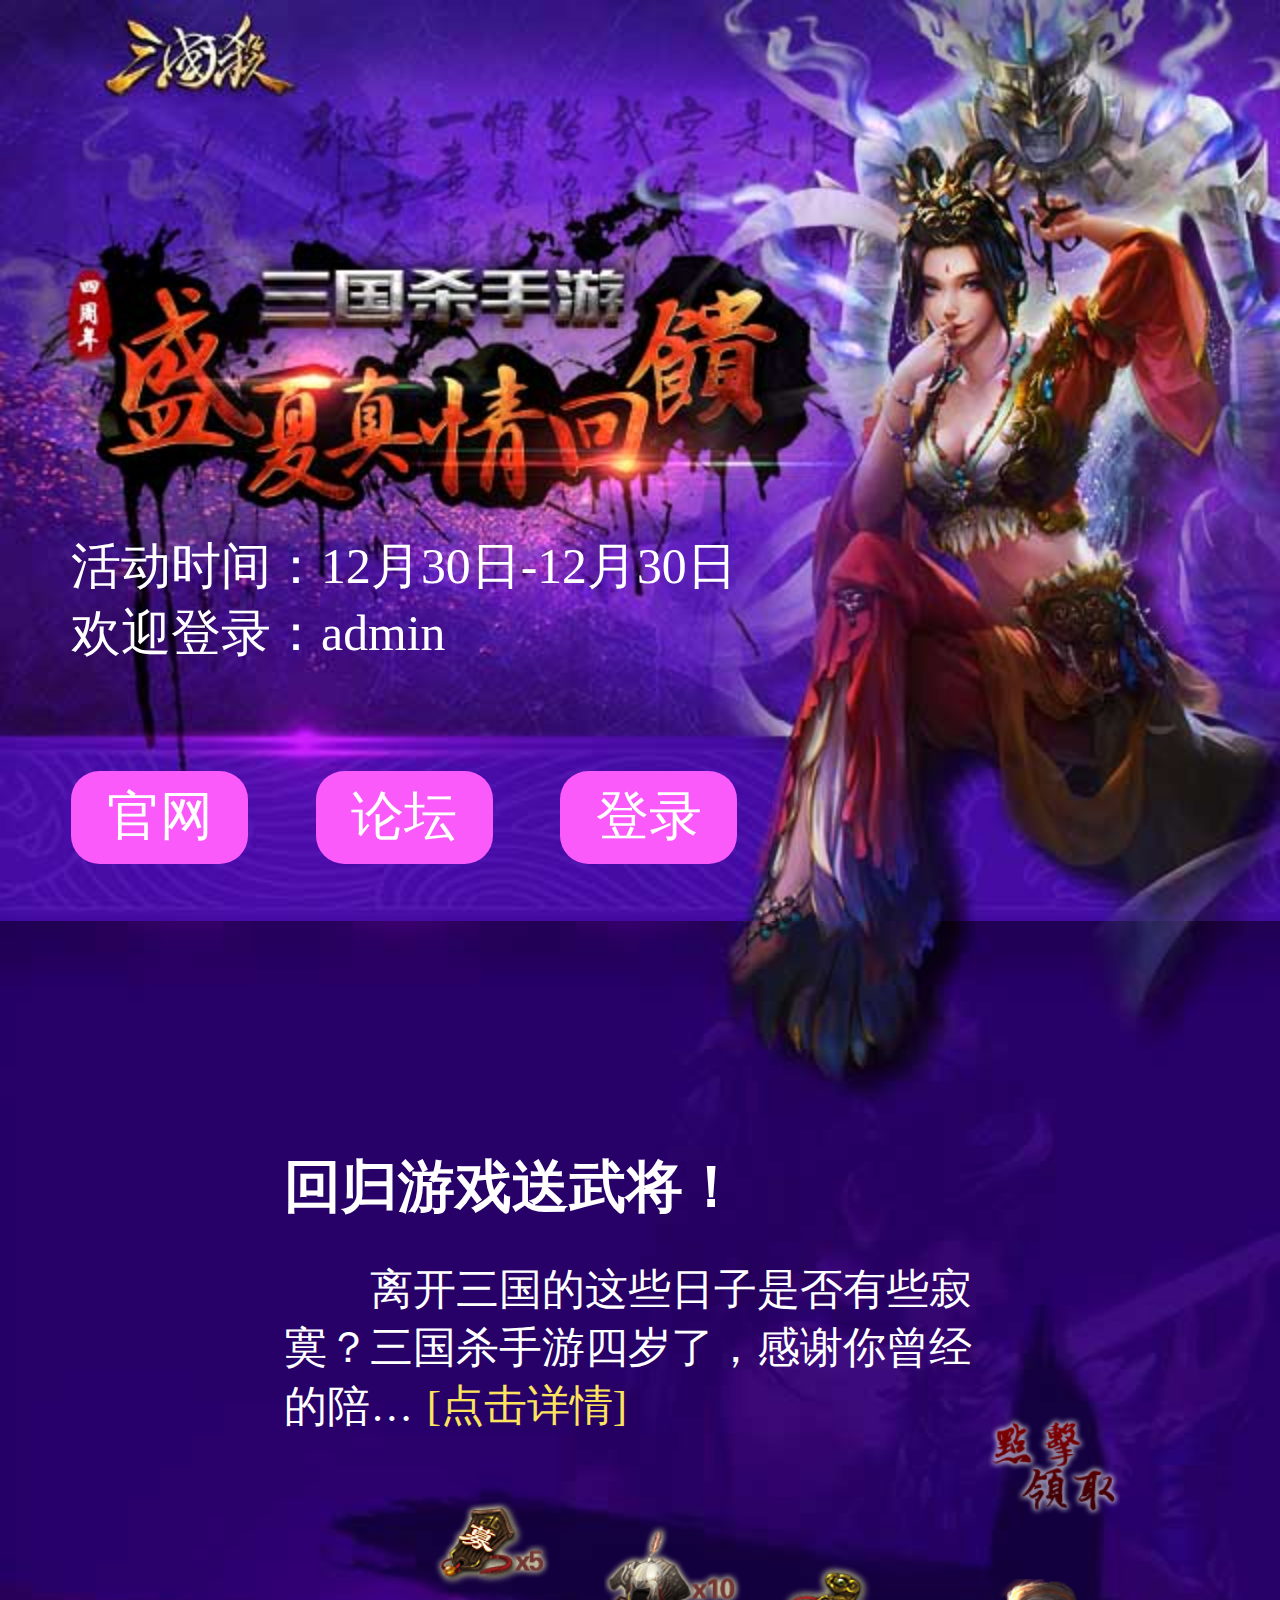
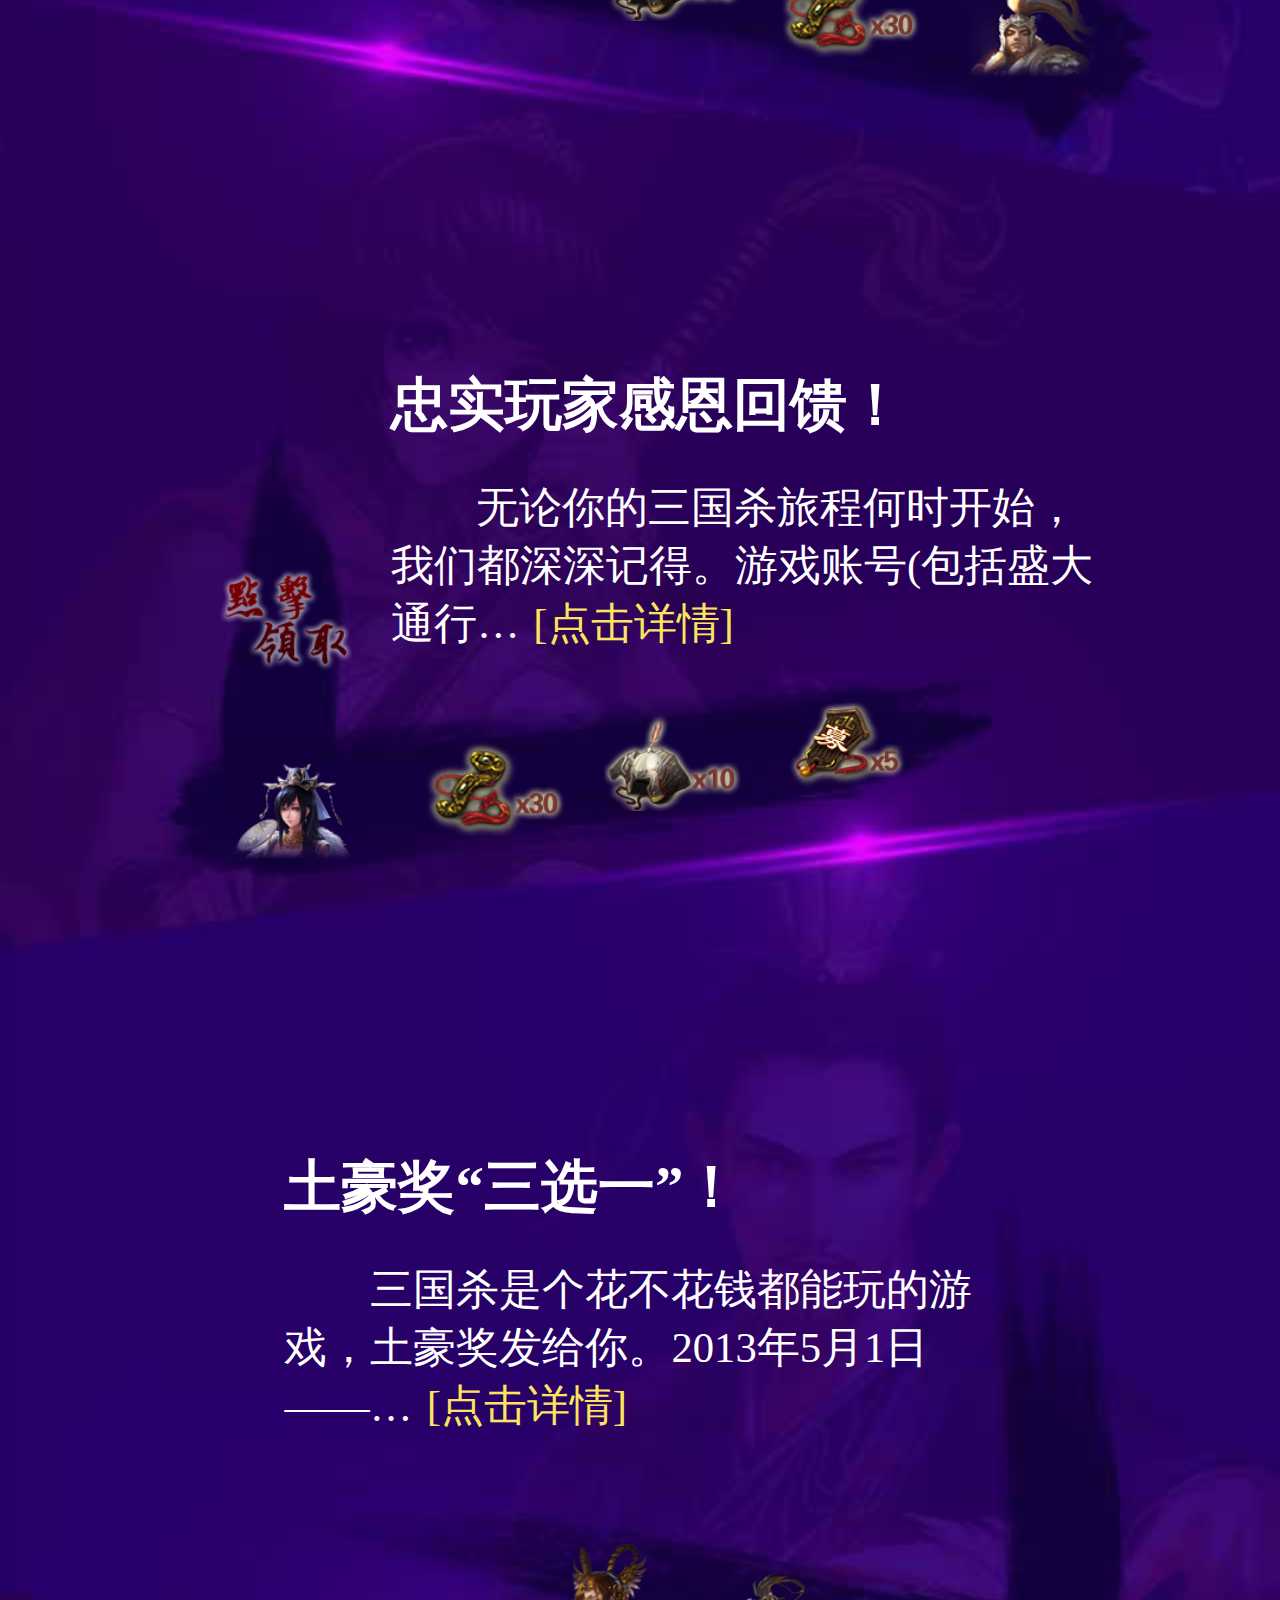
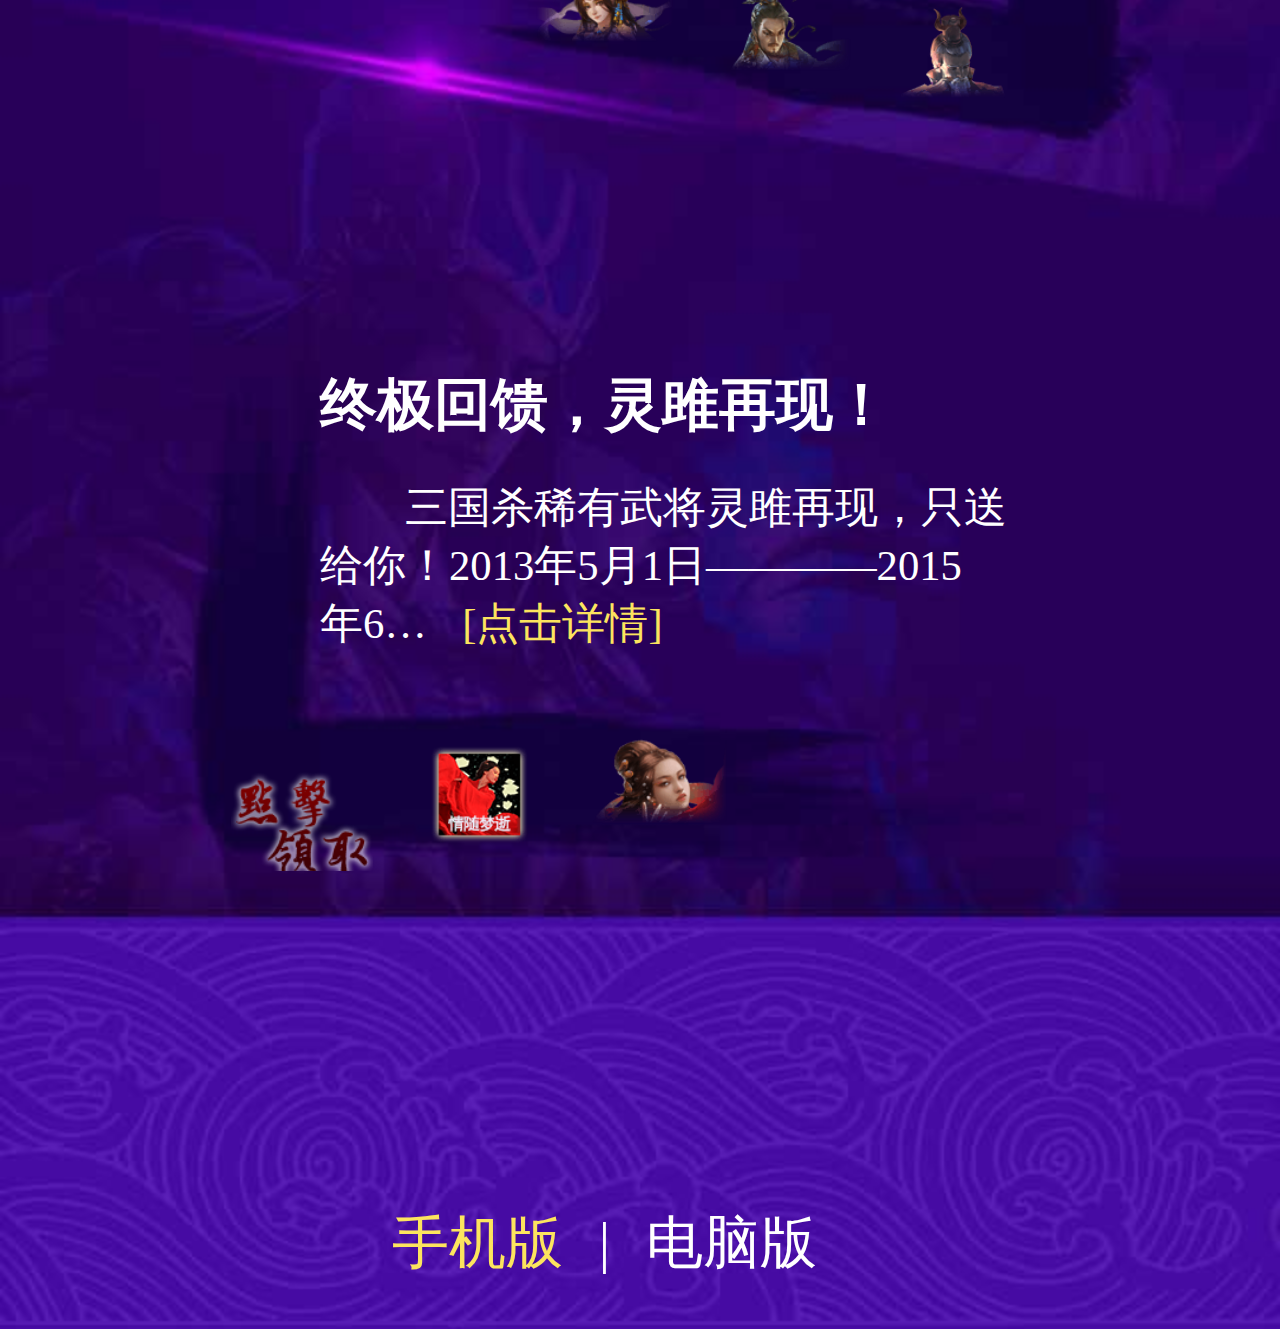
==== commit 52fdd37e: "Fix the problem that all props background color becomes gray after clicking the props.（修复点击道具后全部道具背景" ====
--- a/mobile/index.html
+++ b/mobile/index.html
@@ -69,7 +69,7 @@
         <li class="left1 tool-item" data-id="1_2"></li>
         <li class="left2 tool-item" data-id="1_3"></li>
         <li class="left3 tool-item" data-id="1_4"></li>
-        <li class="left4 tool-item" data-id="1_5"></li>
+        <li class="left4 tool-item" data-id="1_e"></li>
       </ul>
     </div>
     <div id="box2" class="box">
@@ -87,7 +87,7 @@
         <li class="right1 tool-item" data-id="2_2"></li>
         <li class="right2 tool-item" data-id="2_3"></li>
         <li class="right3 tool-item" data-id="2_4"></li>
-        <li class="right4 tool-item" data-id="2_5"></li>
+        <li class="right4 tool-item" data-id="2_e"></li>
       </ul>
     </div>
     <div id="box3" class="box">
@@ -103,7 +103,7 @@
       <ul class="tools">
         <li class="tool-item" data-id="3_1"></li>
         <li class="left1 tool-item" data-id="3_2"></li>
-        <li class="left2 tool-item" data-id="3_3"></li>
+        <li class="left2 tool-item" data-id="3_e"></li>
       </ul>
     </div>
     <div id="box4" class="box">
@@ -119,12 +119,11 @@
       <ul class="tools">
         <li class="tool-item" data-id="4_1"></li>
         <li class="right1 tool-item" data-id="4_2"></li>
-        <li class="right2 tool-item" data-id="4_3"></li>
+        <li class="right2 tool-item" data-id="4_e"></li>
       </ul>
     </div>
     <ul class="device">
-      <li class="device-item"><a href="http://localhost:8080/mobile" class="mobile">手机版</a></li>
-      <li class="device-item"><a href="http://localhost:8080/pc" class="pc">电脑版</a></li>
+      <li class="device-item"><a href="http://localhost:8080/mobile" class="mobile">手机版</a></li><li class="device-item"><a href="http://localhost:8080/pc" class="pc">电脑版</a></li>
     </ul>
   </div>
   <!-- dialog -->
